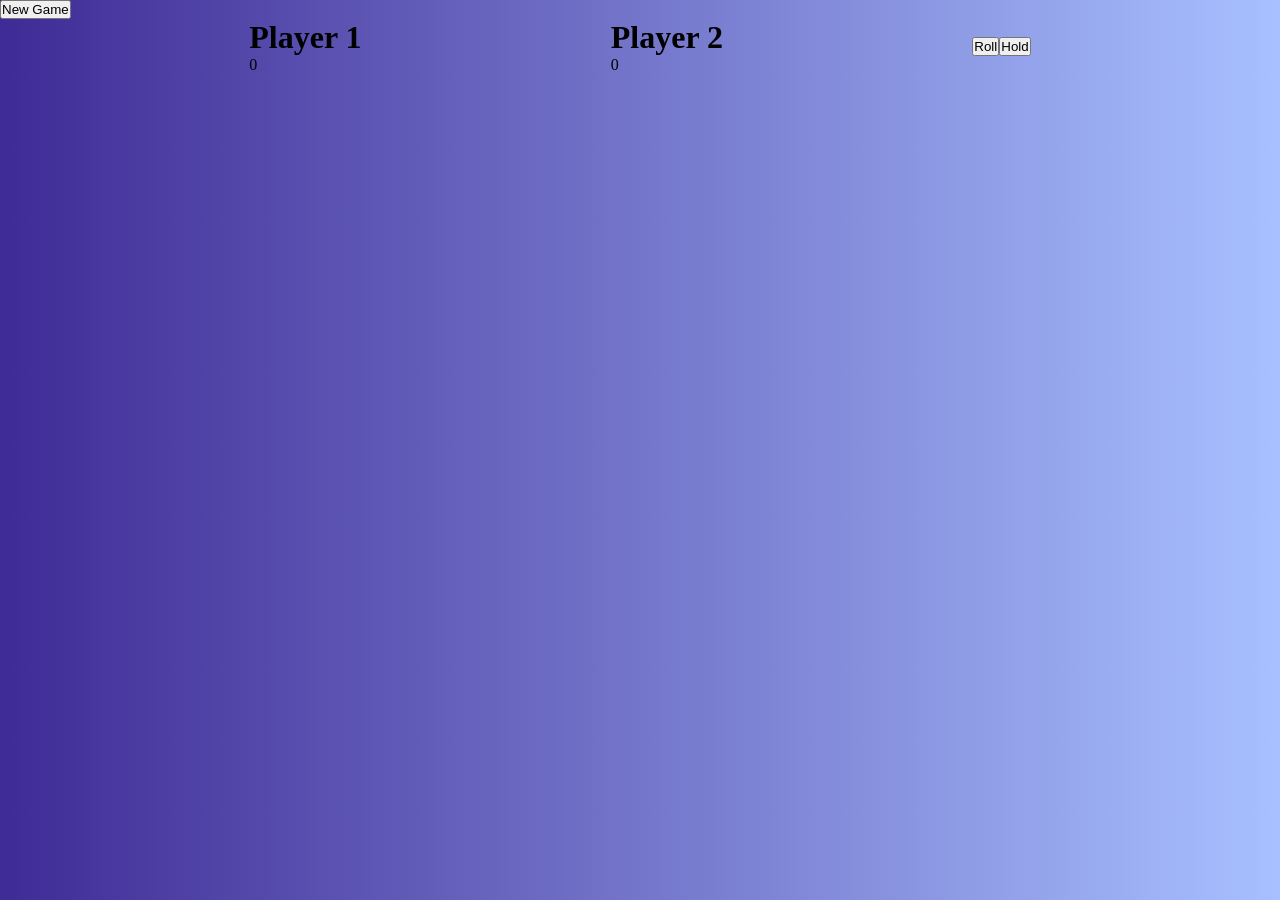
==== public/index.html @ 0bad3042 "init commit" ====
<!DOCTYPE html>
<html lang="en">

<head>
    <meta charset="UTF-8">
    <meta name="viewport" content="width=device-width, initial-scale=1.0">
    <link rel="stylesheet" href="styles/styles.css">
    <title>DiceGame</title>
</head>
<body>

    <div class='game-controls'>
        <button>New Game</button>
    </div>

    
    <div id='player1vsplayer2'>
    <div id='player1'>
        
        <h1> Player 1 </h1>

        <div id='point-counter1'> 0 </div>


    </div> 
    
    <div id='player2'>

        <h1> Player 2 </h1>
        
        <div id='point-counter2'> 0 </div>

    </div>

    <div class="dice-controls">
        <button id='rollButton'>Roll</button>
        <button id='holdButton'>Hold</button>
    </div>

    </div>

    

    <script src="script/game.js" defer></script>
</body>

</html>
---- public/styles/styles.css ----
* {
  box-sizing: border-box;
  margin: 0;
  padding: 0;
}

body {
  background: #a8c0ff;
  /* fallback for old browsers */
  /* Chrome 10-25, Safari 5.1-6 */
  background: linear-gradient(to right, #3f2b96, #a8c0ff);
  /* W3C, IE 10+/ Edge, Firefox 16+, Chrome 26+, Opera 12+, Safari 7+ */
}

.dice-controls {
  display: flex;
  justify-content: space-evenly;
  align-items: center;
}

#player1vsplayer2 {
  display: flex;
  justify-content: space-evenly;
  align-items: center;
}/*# sourceMappingURL=styles.css.map */
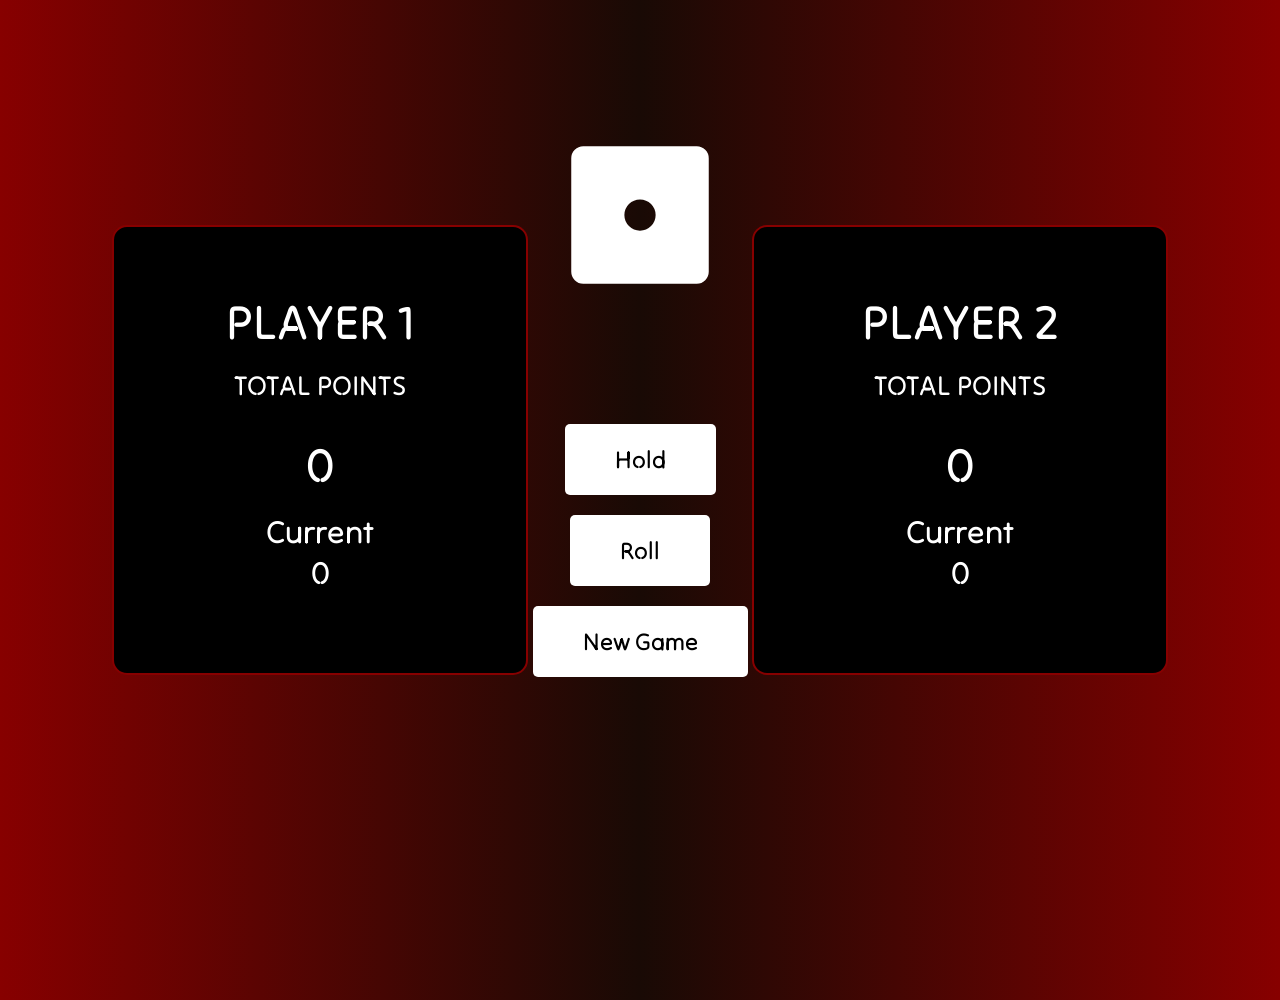
==== commit c2cb7140: "Add layout, start on dice code and general design." ====
--- a/public/index.html
+++ b/public/index.html
@@ -3,45 +3,42 @@
 
 <head>
     <meta charset="UTF-8">
+    <meta authors="William Johnsson, Rasmus Nyström, Simon Fredriksson, Gabriel Nordqvist">
     <meta name="viewport" content="width=device-width, initial-scale=1.0">
-    <link rel="stylesheet" href="styles/styles.css">
-    <title>DiceGame</title>
+    <meta http-equiv="X-UA-Compatible" content="IE=edge">
+    <link rel="stylesheet" href="/public/styles/styles.css" />
+    <title>Super duper dice</title>
 </head>
+
 <body>
-
-    <div class='game-controls'>
-        <button>New Game</button>
+    <!-- Rasmus & William -->
+    <div class='main-container'>
+        <div class="player-container">
+            <img src="/public/img/01dice.svg" alt="dice" draggable='false' class="dice" />
+            <div class="player">
+                <div class="player-wrapper">
+                    <h1 class="name">PLAYER 1</h1>
+                    <p class="current-label">Total Points</p>
+                    <span id='total-points'>0</span>
+                    <p class="current-score">Current <br>0</p>
+                </div>
+            </div>
+            <div class="player">
+                <div class="player-wrapper">
+                    <h1 class="name">PLAYER 2</h1>
+                    <p class="current-label">Total Points</p>
+                    <span id='total-points'>0</span>
+                    <p class="current-score">Current <br>0</p>
+                </div>
+            </div>
+        </div>
+        <div class="buttons-wrapper">
+            <button class="btn" id='main-button-hold'>Hold</button>
+            <button class="btn" id='main-button-roll'>Roll</button>
+            <button class="btn" id='main-button-new-game'>New Game</button>
+        </div>
     </div>
-
-    
-    <div id='player1vsplayer2'>
-    <div id='player1'>
-        
-        <h1> Player 1 </h1>
-
-        <div id='point-counter1'> 0 </div>
-
-
-    </div> 
-    
-    <div id='player2'>
-
-        <h1> Player 2 </h1>
-        
-        <div id='point-counter2'> 0 </div>
-
-    </div>
-
-    <div class="dice-controls">
-        <button id='rollButton'>Roll</button>
-        <button id='holdButton'>Hold</button>
-    </div>
-
-    </div>
-
-    
-
-    <script src="script/game.js" defer></script>
+    <script src="/public/script/game.js" defer></script>
 </body>
 
 </html>
--- a/public/styles/styles.css
+++ b/public/styles/styles.css
@@ -1,25 +1,132 @@
+@import url("https://fonts.googleapis.com/css2?family=Dancing+Script:wght@600&family=Tilt+Neon&display=swap");
 * {
+  font-family: "Tilt Neon", sans-serif;
   box-sizing: border-box;
   margin: 0;
   padding: 0;
 }
 
-body {
-  background: #a8c0ff;
-  /* fallback for old browsers */
-  /* Chrome 10-25, Safari 5.1-6 */
-  background: linear-gradient(to right, #3f2b96, #a8c0ff);
-  /* W3C, IE 10+/ Edge, Firefox 16+, Chrome 26+, Opera 12+, Safari 7+ */
+html {
+  background: #870000;
+  background: linear-gradient(to right, #870000, #190A05, #870000);
 }
 
-.dice-controls {
-  display: flex;
-  justify-content: space-evenly;
-  align-items: center;
+body {
+  color: #333;
 }
 
-#player1vsplayer2 {
+.main-container {
   display: flex;
-  justify-content: space-evenly;
+  justify-content: center;
   align-items: center;
+  width: 100%;
+  height: 100dvh;
+  overflow: hidden;
+}
+.main-container .player-container {
+  margin: 0 auto;
+  width: 100%;
+  display: flex;
+  justify-content: center;
+  align-items: center;
+  transition: all 0.75s;
+  text-align: center;
+  height: 100%;
+}
+.main-container .player-container .player {
+  width: 100%;
+  height: 50%;
+}
+.main-container .name {
+  font-size: 3rem;
+}
+.main-container .player-wrapper {
+  display: flex;
+  justify-content: center;
+  align-items: center;
+  flex-direction: column;
+  margin: 0 auto;
+  background-color: #000000;
+  padding: 100px;
+  width: 65%;
+  height: 100%;
+  border-radius: 15px;
+  color: #fff;
+  border: 2px solid #870000;
+  text-align: center;
+  transition-duration: 0.4s;
+}
+.main-container .player-wrapper #total-points {
+  font-size: 3rem;
+}
+.main-container .player-wrapper .current-label {
+  text-transform: uppercase;
+  margin-bottom: 1rem;
+  font-size: 1.7rem;
+  color: white;
+  padding: 1rem;
+}
+.main-container .player-wrapper .current-score {
+  font-size: 2rem;
+  padding: 1rem;
+}
+.main-container .buttons-wrapper {
+  display: flex;
+  justify-content: center;
+  align-items: center;
+  margin-top: 200px;
+  position: absolute;
+  flex-direction: column;
+  width: 100%;
+  height: 100%;
+}
+.main-container .btn {
+  transition-duration: 0.3s;
+  background-color: #fff;
+  border: none;
+  padding: 20px 50px;
+  font-size: 1.5rem;
+  border-radius: 5px;
+  margin: 10px;
+}
+.main-container .btn:hover {
+  cursor: pointer;
+  color: white;
+  scale: 1.05;
+  background: black;
+  border: 2px solid #ff0000;
+  box-shadow: 0 0 10px #ff0000;
+}
+.main-container #main-button-new-game {
+  top: 70%;
+}
+.main-container #main-button-roll {
+  top: 45%;
+}
+.main-container #main-button-hold {
+  top: 55%;
+}
+.main-container .dice {
+  position: absolute;
+  top: 15%;
+  height: 10rem;
+  animation: spinDice 0.75s infinite linear;
+}
+.main-container .hidden {
+  display: none;
+}
+
+@keyframes spinDice {
+  0% {
+    transform: rotate(0deg);
+    scale: 1;
+  }
+  50% {
+    transform: rotate(180deg);
+    scale: 1.2;
+  }
+  100% {
+    transform: rotate(360deg);
+    scale: 1;
+  }
 }/*# sourceMappingURL=styles.css.map */
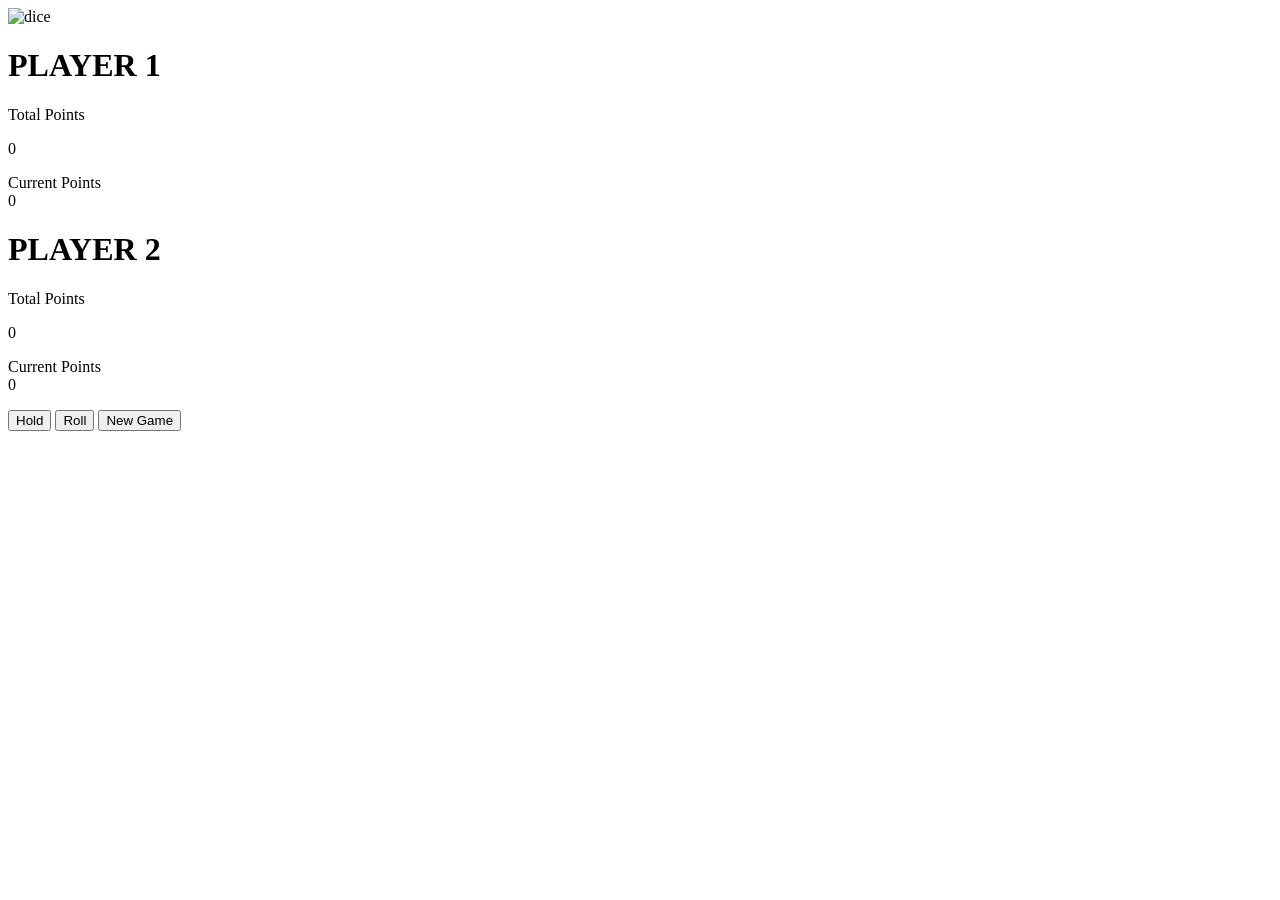
==== commit 8b600f9b: "General Fixes" ====
--- a/public/index.html
+++ b/public/index.html
@@ -6,29 +6,29 @@
     <meta authors="William Johnsson, Rasmus Nyström, Simon Fredriksson, Gabriel Nordqvist">
     <meta name="viewport" content="width=device-width, initial-scale=1.0">
     <meta http-equiv="X-UA-Compatible" content="IE=edge">
-    <link rel="stylesheet" href="/public/styles/styles.css" />
+    <link rel="stylesheet" href="/styles/styles.css" />
     <title>Super duper dice</title>
 </head>
 
 <body>
-    <!-- Rasmus & William -->
+    <!-- Rasmus & William & Gabbe -->
     <div class='main-container'>
         <div class="player-container">
-            <img src="/public/img/01dice.svg" alt="dice" draggable='false' class="dice" />
+            <img src="/img/01dice.svg" alt="dice" draggable='false' class="dice" />
             <div class="player">
                 <div class="player-wrapper">
                     <h1 class="name">PLAYER 1</h1>
                     <p class="current-label">Total Points</p>
-                    <span id='total-points'>0</span>
-                    <p class="current-score">Current <br>0</p>
+                    <span id='total-points' class='total00'>0</span>
+                    <p class="current-score current-score00">Current Points <br>0</p>
                 </div>
             </div>
             <div class="player">
                 <div class="player-wrapper">
                     <h1 class="name">PLAYER 2</h1>
                     <p class="current-label">Total Points</p>
-                    <span id='total-points'>0</span>
-                    <p class="current-score">Current <br>0</p>
+                    <span id='total-points' class='total01'>0</span>
+                    <p class="current-score current-score01">Current Points <br>0</p>
                 </div>
             </div>
         </div>
@@ -38,7 +38,7 @@
             <button class="btn" id='main-button-new-game'>New Game</button>
         </div>
     </div>
-    <script src="/public/script/game.js" defer></script>
+    <script src="/script/game.js" defer></script>
 </body>
 
 </html>
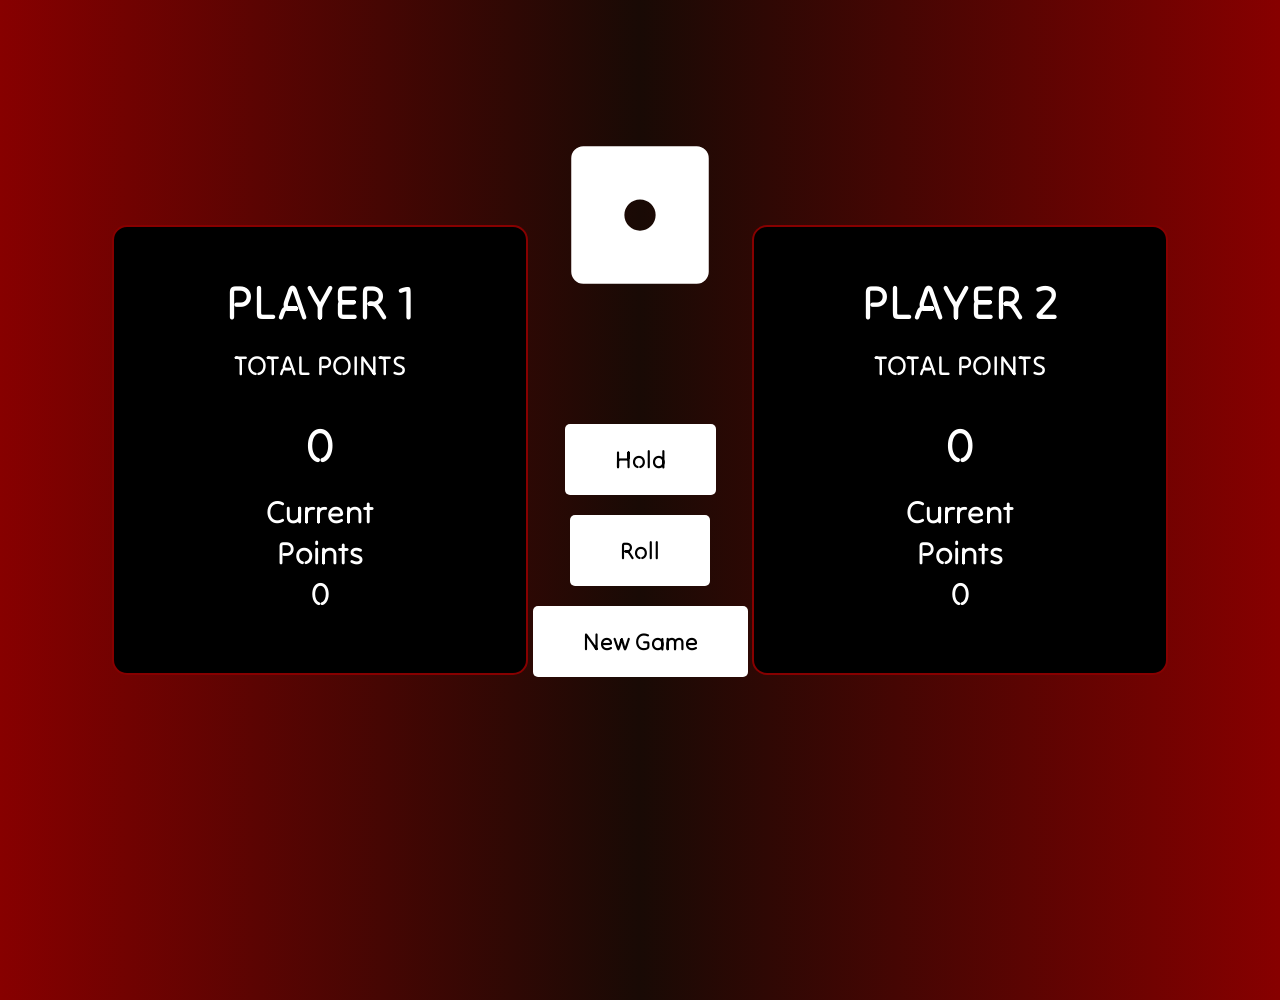
==== commit 6aaf34d9: "Update" ====
--- a/public/index.html
+++ b/public/index.html
@@ -6,7 +6,7 @@
     <meta authors="William Johnsson, Rasmus Nyström, Simon Fredriksson, Gabriel Nordqvist">
     <meta name="viewport" content="width=device-width, initial-scale=1.0">
     <meta http-equiv="X-UA-Compatible" content="IE=edge">
-    <link rel="stylesheet" href="/styles/styles.css" />
+    <link rel="stylesheet" href="styles/styles.css" />
     <title>Super duper dice</title>
 </head>
 
@@ -14,7 +14,7 @@
     <!-- Rasmus & William & Gabbe -->
     <div class='main-container'>
         <div class="player-container">
-            <img src="/img/01dice.svg" alt="dice" draggable='false' class="dice" />
+            <img src="img/01dice.svg" alt="dice" draggable='false' class="dice" />
             <div class="player">
                 <div class="player-wrapper">
                     <h1 class="name">PLAYER 1</h1>
@@ -38,7 +38,7 @@
             <button class="btn" id='main-button-new-game'>New Game</button>
         </div>
     </div>
-    <script src="/script/game.js" defer></script>
+    <script src="script/game.js" defer></script>
 </body>
 
 </html>
--- a/public/styles/styles.css
+++ b/public/styles/styles.css
@@ -0,0 +1,131 @@
+@import url("https://fonts.googleapis.com/css2?family=Dancing+Script:wght@600&family=Tilt+Neon&display=swap");
+* {
+  font-family: "Tilt Neon", sans-serif;
+  box-sizing: border-box;
+  margin: 0;
+  padding: 0;
+}
+
+html {
+  background: #870000;
+  background: linear-gradient(to right, #870000, #190A05, #870000);
+}
+
+body {
+  color: #333;
+}
+
+.main-container {
+  display: flex;
+  justify-content: center;
+  align-items: center;
+  width: 100%;
+  height: 100dvh;
+  overflow: hidden;
+}
+.main-container .player-container {
+  margin: 0 auto;
+  width: 100%;
+  display: flex;
+  justify-content: center;
+  align-items: center;
+  transition: all 0.75s;
+  text-align: center;
+  height: 100%;
+}
+.main-container .player-container .player {
+  width: 100%;
+  height: 50%;
+}
+.main-container .name {
+  font-size: 3rem;
+}
+.main-container .player-wrapper {
+  display: flex;
+  justify-content: center;
+  align-items: center;
+  flex-direction: column;
+  margin: 0 auto;
+  background-color: #000000;
+  padding: 100px;
+  width: 65%;
+  height: 100%;
+  border-radius: 15px;
+  color: #fff;
+  border: 2px solid #870000;
+  text-align: center;
+  transition-duration: 0.4s;
+}
+.main-container .player-wrapper #total-points {
+  font-size: 3rem;
+}
+.main-container .player-wrapper .current-label {
+  text-transform: uppercase;
+  margin-bottom: 1rem;
+  font-size: 1.7rem;
+  color: white;
+  padding: 1rem;
+}
+.main-container .player-wrapper .current-score {
+  font-size: 2rem;
+  padding: 1rem;
+}
+.main-container .buttons-wrapper {
+  display: flex;
+  justify-content: center;
+  align-items: center;
+  margin-top: 200px;
+  position: absolute;
+  flex-direction: column;
+  width: 100%;
+  height: 100%;
+}
+.main-container .btn {
+  transition-duration: 0.3s;
+  background-color: #fff;
+  border: none;
+  padding: 20px 50px;
+  font-size: 1.5rem;
+  border-radius: 5px;
+  margin: 10px;
+}
+.main-container .btn:hover {
+  cursor: pointer;
+  color: white;
+  scale: 1.05;
+  background: black;
+  border: 2px solid #ff0000;
+  box-shadow: 0 0 10px #ff0000;
+}
+.main-container #main-button-new-game {
+  top: 70%;
+}
+.main-container #main-button-roll {
+  top: 45%;
+}
+.main-container #main-button-hold {
+  top: 55%;
+}
+.main-container .dice {
+  position: absolute;
+  top: 15%;
+  height: 10rem;
+}
+.main-container .hidden {
+  display: none;
+}
+
+@keyframes spinDice {
+  0% {
+    transform: rotate(0deg);
+    scale: 1;
+  }
+  50% {
+    transform: rotate(180deg);
+    scale: 1.2;
+  }
+  100% {
+    transform: rotate(360deg);
+    scale: 1;
+  }
+}/*# sourceMappingURL=styles.css.map */
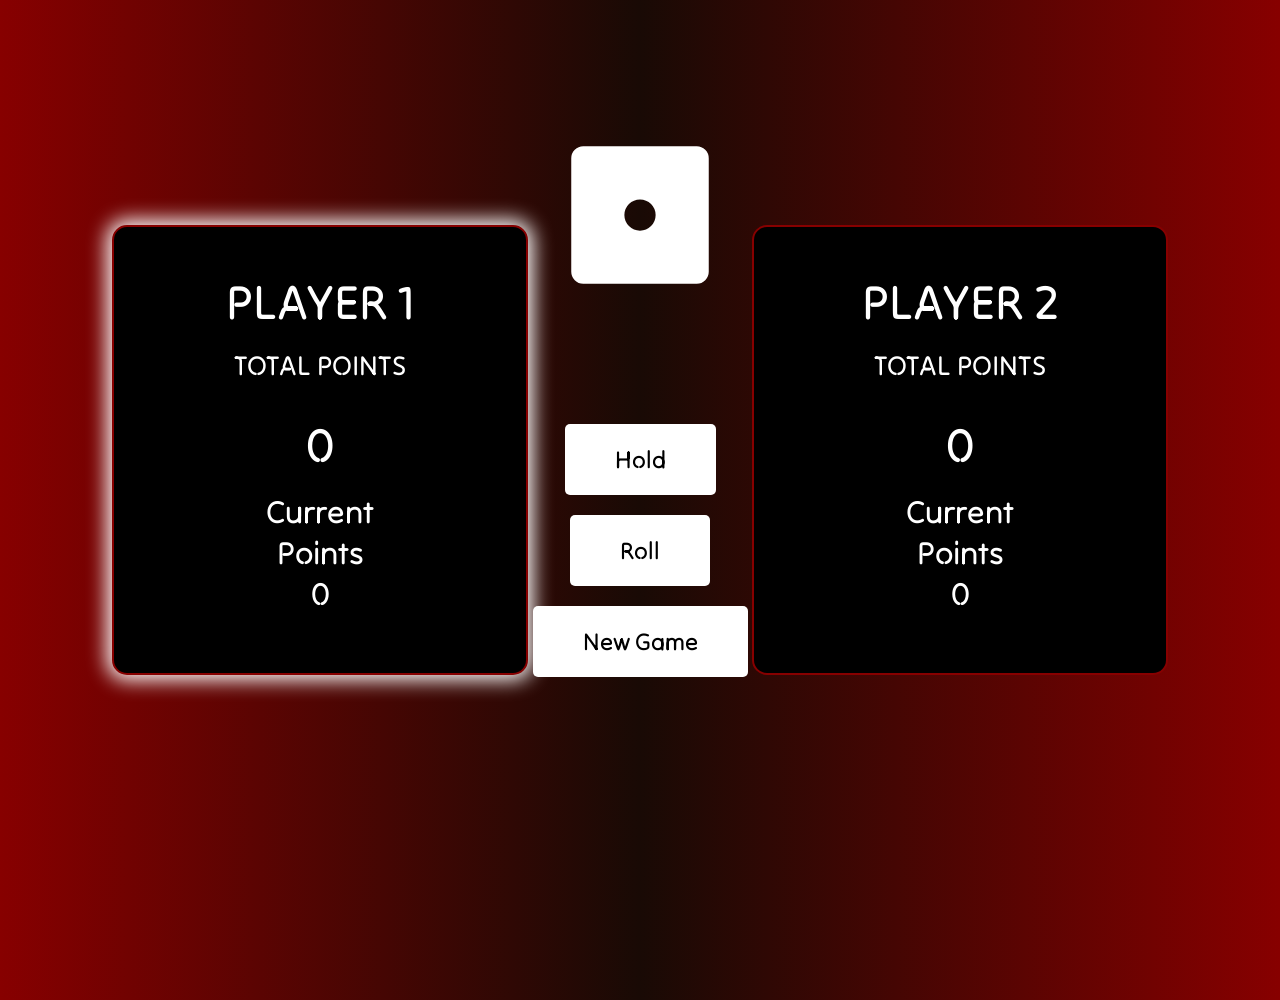
==== commit de6aaa9e: "Final" ====
--- a/public/index.html
+++ b/public/index.html
@@ -16,7 +16,7 @@
         <div class="player-container">
             <img src="img/01dice.svg" alt="dice" draggable='false' class="dice" />
             <div class="player">
-                <div class="player-wrapper">
+                <div class="player-wrapper player01wrap">
                     <h1 class="name">PLAYER 1</h1>
                     <p class="current-label">Total Points</p>
                     <span id='total-points' class='total00'>0</span>
@@ -24,7 +24,7 @@
                 </div>
             </div>
             <div class="player">
-                <div class="player-wrapper">
+                <div class="player-wrapper player02wrap">
                     <h1 class="name">PLAYER 2</h1>
                     <p class="current-label">Total Points</p>
                     <span id='total-points' class='total01'>0</span>
@@ -38,6 +38,13 @@
             <button class="btn" id='main-button-new-game'>New Game</button>
         </div>
     </div>
+
+    <div class='win-container' style='display: none;'>
+        <h1 class='win-text'>Player wins</h1>
+        <img src="" alt="">
+
+        <button class='btn' id='win-button'>Play again</button>
+    </div>
     <script src="script/game.js" defer></script>
 </body>
 
--- a/public/styles/styles.css
+++ b/public/styles/styles.css
@@ -13,6 +13,44 @@
 
 body {
   color: #333;
+}
+
+.win-container {
+  display: none;
+  position: absolute;
+  top: 20%;
+  left: 25%;
+  display: flex;
+  justify-content: center;
+  align-items: center;
+  flex-direction: column;
+  width: 50%;
+  height: 50%;
+  background-color: rgba(0, 0, 0, 0.9098039216);
+  border-radius: 20px;
+  border: 2px solid #ff0000;
+  box-shadow: 0 0 10px #ff0000;
+}
+.win-container h1 {
+  color: rgb(255, 255, 255);
+  font-size: 3rem;
+}
+.win-container button {
+  margin-top: 20px;
+  padding: 10px 20px;
+  font-size: 1.5rem;
+  background-color: #fff;
+  border: none;
+  border-radius: 5px;
+  transition-duration: 0.3s;
+}
+.win-container button:hover {
+  cursor: pointer;
+  color: white;
+  scale: 1.05;
+  background: black;
+  border: 2px solid #ff0000;
+  box-shadow: 0 0 10px #ff0000;
 }
 
 .main-container {
@@ -128,4 +166,15 @@
     transform: rotate(360deg);
     scale: 1;
   }
+}
+@keyframes winPopup {
+  0% {
+    scale: 1;
+  }
+  50% {
+    scale: 1.2;
+  }
+  100% {
+    opacity: 1;
+  }
 }/*# sourceMappingURL=styles.css.map */
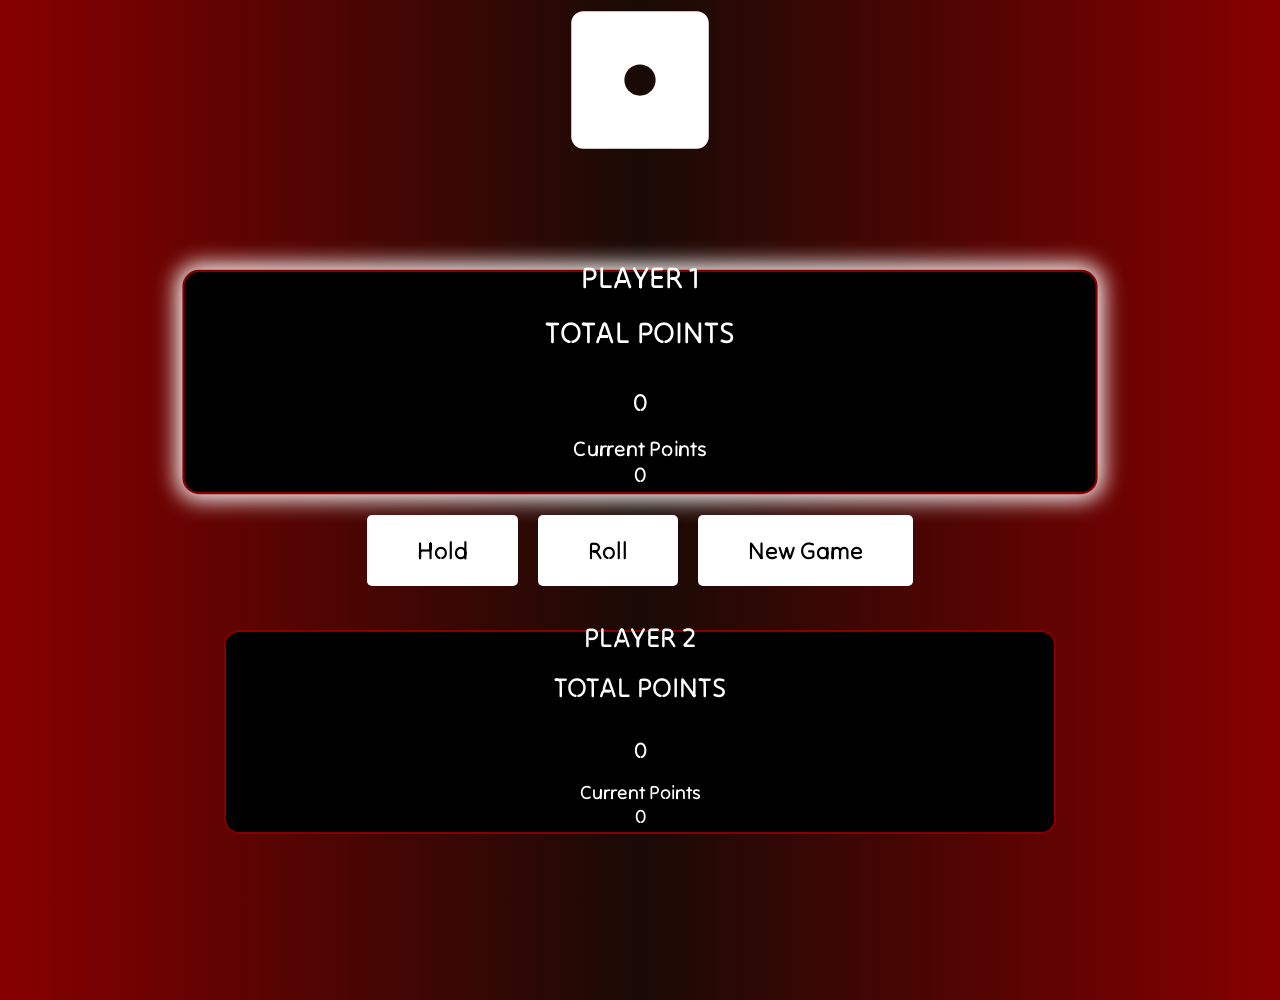
==== commit 5059dabb: "Update" ====
--- a/public/index.html
+++ b/public/index.html
@@ -41,7 +41,6 @@
 
     <div class='win-container' style='display: none;'>
         <h1 class='win-text'>Player wins</h1>
-        <img src="" alt="">
 
         <button class='btn' id='win-button'>Play again</button>
     </div>
--- a/public/styles/styles.css
+++ b/public/styles/styles.css
@@ -153,6 +153,39 @@
   display: none;
 }
 
+@media screen and (max-width: 1500px) {
+  .main-container .player-container {
+    flex-direction: column;
+    justify-content: space-between;
+  }
+  .main-container .player-container .player {
+    height: 30dvh;
+  }
+  .main-container .player-container .player .player-wrapper {
+    flex-direction: column;
+    height: 75%;
+  }
+  .main-container .player-container .player .player-wrapper h1 {
+    font-size: 1.7rem;
+  }
+  .main-container .player-container .player .player-wrapper #total-points {
+    font-size: 1.4rem;
+  }
+  .main-container .player-container .player .player-wrapper .current-score {
+    font-size: 1.2rem;
+  }
+  .main-container .buttons-wrapper {
+    display: flex;
+    justify-content: center;
+    align-items: center;
+    flex-direction: row;
+    align-items: center;
+  }
+  .main-container .dice {
+    position: static;
+    margin-bottom: 40px;
+  }
+}
 @keyframes spinDice {
   0% {
     transform: rotate(0deg);
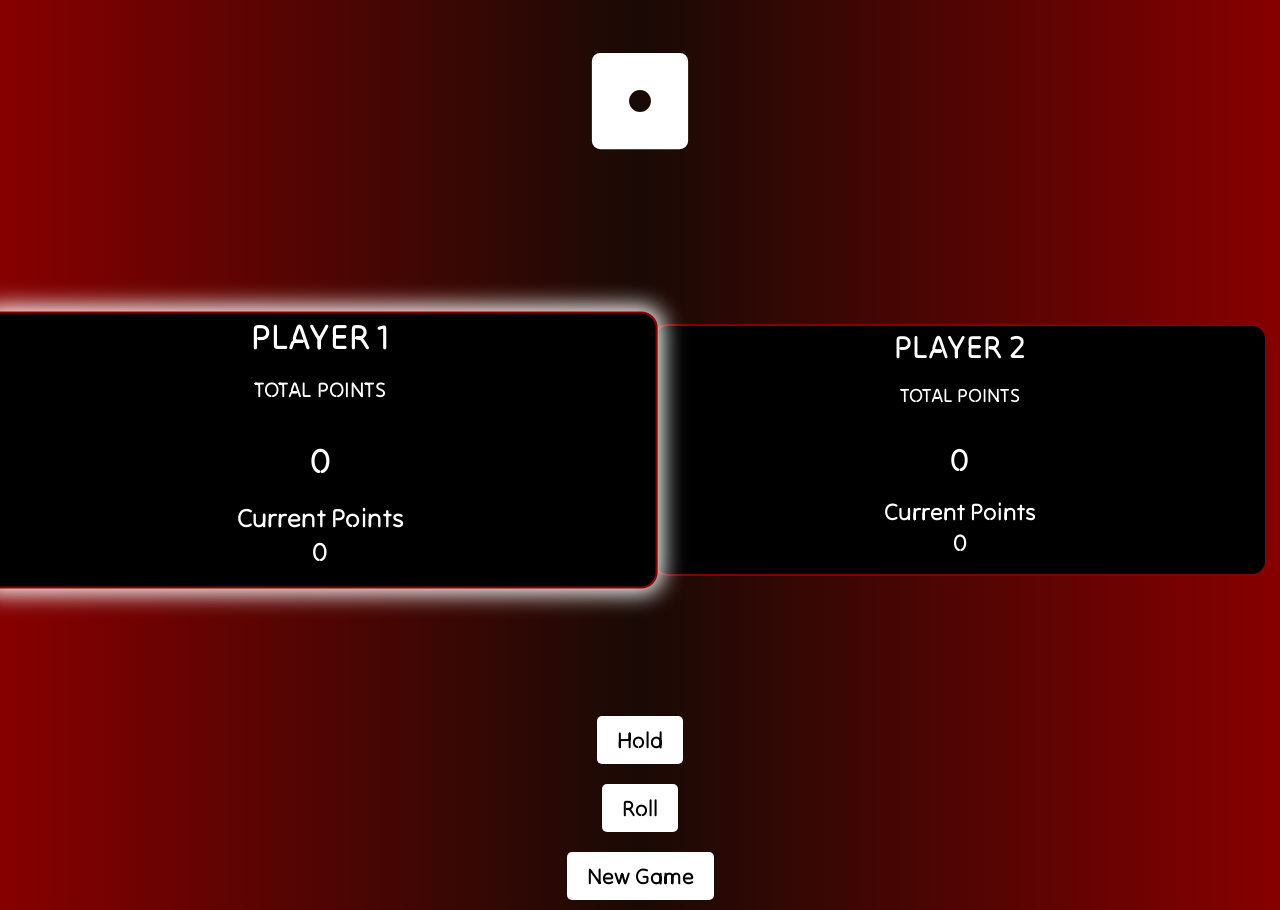
==== commit 9529cd8b: "Update" ====
--- a/public/index.html
+++ b/public/index.html
@@ -11,7 +11,7 @@
 </head>
 
 <body>
-    <!-- Rasmus & William & Gabbe -->
+    <!-- Rasmus & William & Gabriel -->
     <div class='main-container'>
         <div class="player-container">
             <img src="img/01dice.svg" alt="dice" draggable='false' class="dice" />
--- a/public/styles/styles.css
+++ b/public/styles/styles.css
@@ -76,7 +76,7 @@
   height: 50%;
 }
 .main-container .name {
-  font-size: 3rem;
+  font-size: 2.1rem;
 }
 .main-container .player-wrapper {
   display: flex;
@@ -153,37 +153,73 @@
   display: none;
 }
 
-@media screen and (max-width: 1500px) {
+@media screen and (max-width: 1300px) {
   .main-container .player-container {
+    display: flex;
+    justify-content: center;
+    align-items: center;
+    align-items: center;
+    align-items: center;
+    text-align: center;
+  }
+  .main-container .player-container .player {
+    display: flex;
+    justify-content: center;
+    align-items: center;
+    height: auto;
+  }
+  .main-container .player-wrapper {
+    display: flex;
+    justify-content: center;
+    align-items: center;
     flex-direction: column;
-    justify-content: space-between;
-  }
-  .main-container .player-container .player {
-    height: 30dvh;
-  }
-  .main-container .player-container .player .player-wrapper {
+    align-items: center;
+    justify-content: center;
+    padding: 0px;
+    margin: 0px;
+    width: 96%;
+  }
+  .main-container .player-wrapper .current-label {
+    font-size: 1.2rem;
+  }
+  .main-container .player-wrapper #total-points {
+    font-size: 2rem;
+  }
+  .main-container .player-wrapper .current-score {
+    font-size: 1.5rem;
+  }
+  .main-container .player {
+    width: 100%;
+  }
+  .main-container .name {
+    font-size: 2rem;
+  }
+  .main-container .buttons-wrapper {
+    margin-top: 20px;
     flex-direction: column;
-    height: 75%;
-  }
-  .main-container .player-container .player .player-wrapper h1 {
-    font-size: 1.7rem;
-  }
-  .main-container .player-container .player .player-wrapper #total-points {
+    align-items: center;
+    justify-content: end;
+  }
+  .main-container .buttons-wrapper .btn {
+    padding: 10px 20px;
     font-size: 1.4rem;
   }
-  .main-container .player-container .player .player-wrapper .current-score {
+  .main-container .dice {
+    top: 5%;
+    height: 7rem;
+  }
+  .win-container {
+    width: 80%;
+    height: 80%;
+    top: 10%;
+    left: 10%;
+  }
+  .win-container h1 {
+    font-size: 2rem;
+  }
+  .win-container button {
+    padding: 10px 20px;
     font-size: 1.2rem;
-  }
-  .main-container .buttons-wrapper {
-    display: flex;
-    justify-content: center;
-    align-items: center;
-    flex-direction: row;
-    align-items: center;
-  }
-  .main-container .dice {
-    position: static;
-    margin-bottom: 40px;
   }
 }
 @keyframes spinDice {
